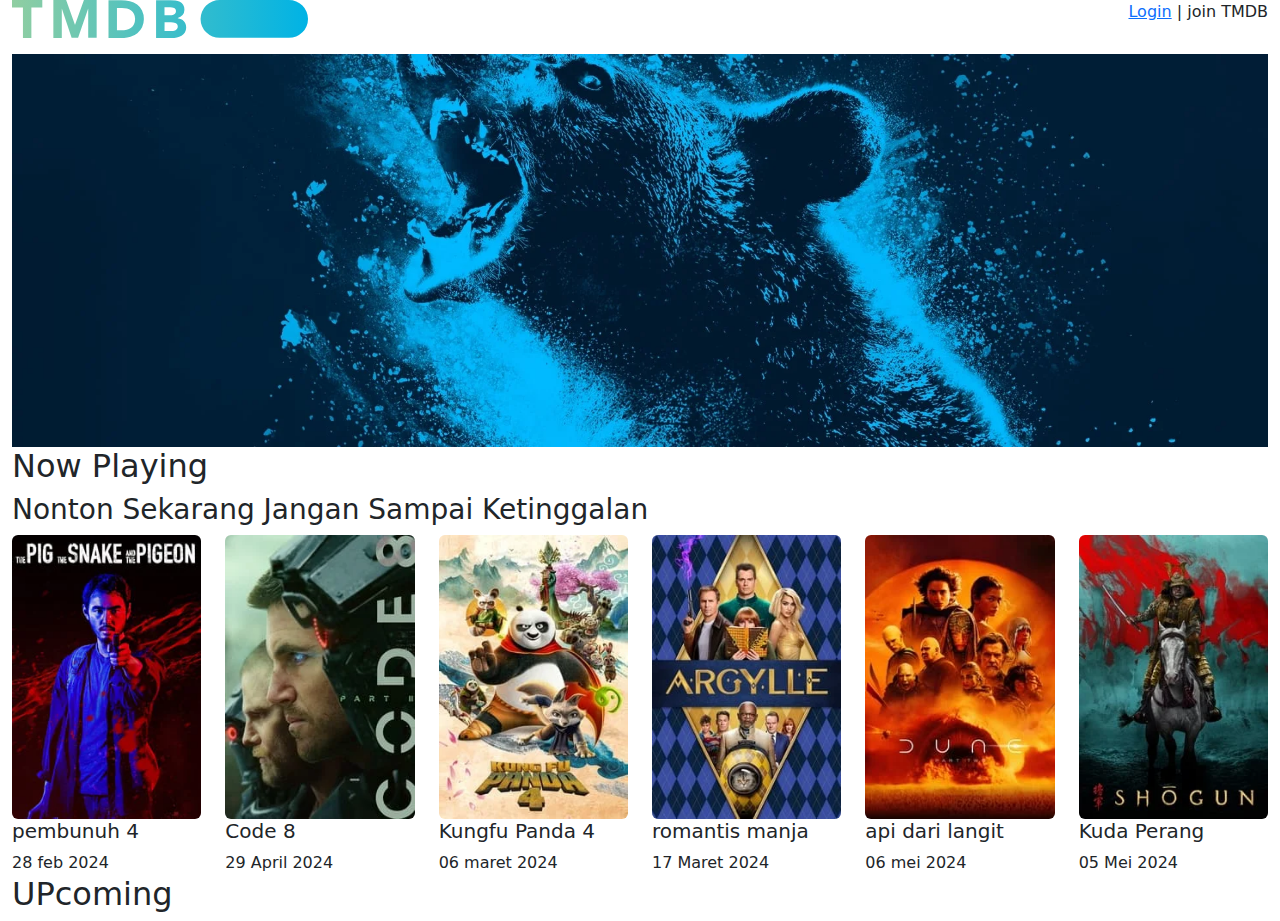
==== boostrap/index.html @ a7a59c15 "film" ====
<!DOCTYPE html>
<html lang="en">
<head>
    <meta charset="UTF-8">
    <meta name="viewport" content="width=device-width, initial-scale=1.0">
    <title>boostrap demo</title>
    <!-- boostrap CDN -->
    <link href="https://cdn.jsdelivr.net/npm/bootstrap@5.3.3/dist/css/bootstrap.min.css" rel="stylesheet" integrity="sha384-QWTKZyjpPEjISv5WaRU9OFeRpok6YctnYmDr5pNlyT2bRjXh0JMhjY6hW+ALEwIH" crossorigin="anonymous">
</head>
<body>
    <div class="container-fluid">
        <div class="row">
            <!-- logo -->   
            <div class="col-lg-3">
                <img src="img/logo.svg" alt=""
                class="img-responsive" />
            </div>
            <!-- link navigasi -->
            <div class="col-lg-9 text-end">
                <a href="#" class="link primary">Login</a> | 
                </a href="#" class="link primary">join TMDB</a>
            </div>
        </div>

        <div class="row mt-3"> 
            <div class="col-lg-12">
                <!-- img banner -->
                <img src="img/bannnerr.jpg" alt="" class="img-fluid">
                
            </div>
        </div>
        <h2>Now Playing</h2>
        <h3>Nonton Sekarang Jangan Sampai Ketinggalan</h3>
        <div class="row">
            <div class="col-lg-2 col-sm-4">
                <img src="img/gambar1.jpg" alt=""
                class="img-fluid rounded" />
                <h5>pembunuh 4</h5>
                28 feb 2024
            </div>
            <div class="col-lg-2 col-sm-4">
                <img src="img/gambar2.jpg" alt=""
                class="img-fluid rounded" />
                 <h5>Code 8</h5>
                29 April 2024
            </div>
            <div class="col-lg-2 col-sm-4">
                <img src="img/gambar 3.jpg" alt=""
                class="img-fluid rounded" />
                <h5>Kungfu Panda 4</h5>
                06 maret 2024
            </div>
            <div class="col-lg-2 col-sm-4">
                <img src="img/gambar4.jpg" alt=""
                class="img-fluid rounded" />
                <h5>romantis manja</h5>
                17 Maret 2024
            </div>
            <div class="col-lg-2 col-sm-4">
                <img src="img/gambar 5.jpg" alt=""
                class="img-fluid rounded" />
                <h5>api dari langit</h5>
                06 mei 2024
            </div>
            <div class="col-lg-2 col-sm-4">
                <img src="img/gambar6.jpg" alt=""
                class="img-fluid rounded" />
                <h5>Kuda Perang</h5>
                05 Mei 2024
            </div>
        </div>
        <h2>UPcoming</h2>
        <div class="row">
            <div class="col-lg-6">
                
            </div>
        </div>
    </div>

</body>
</html>
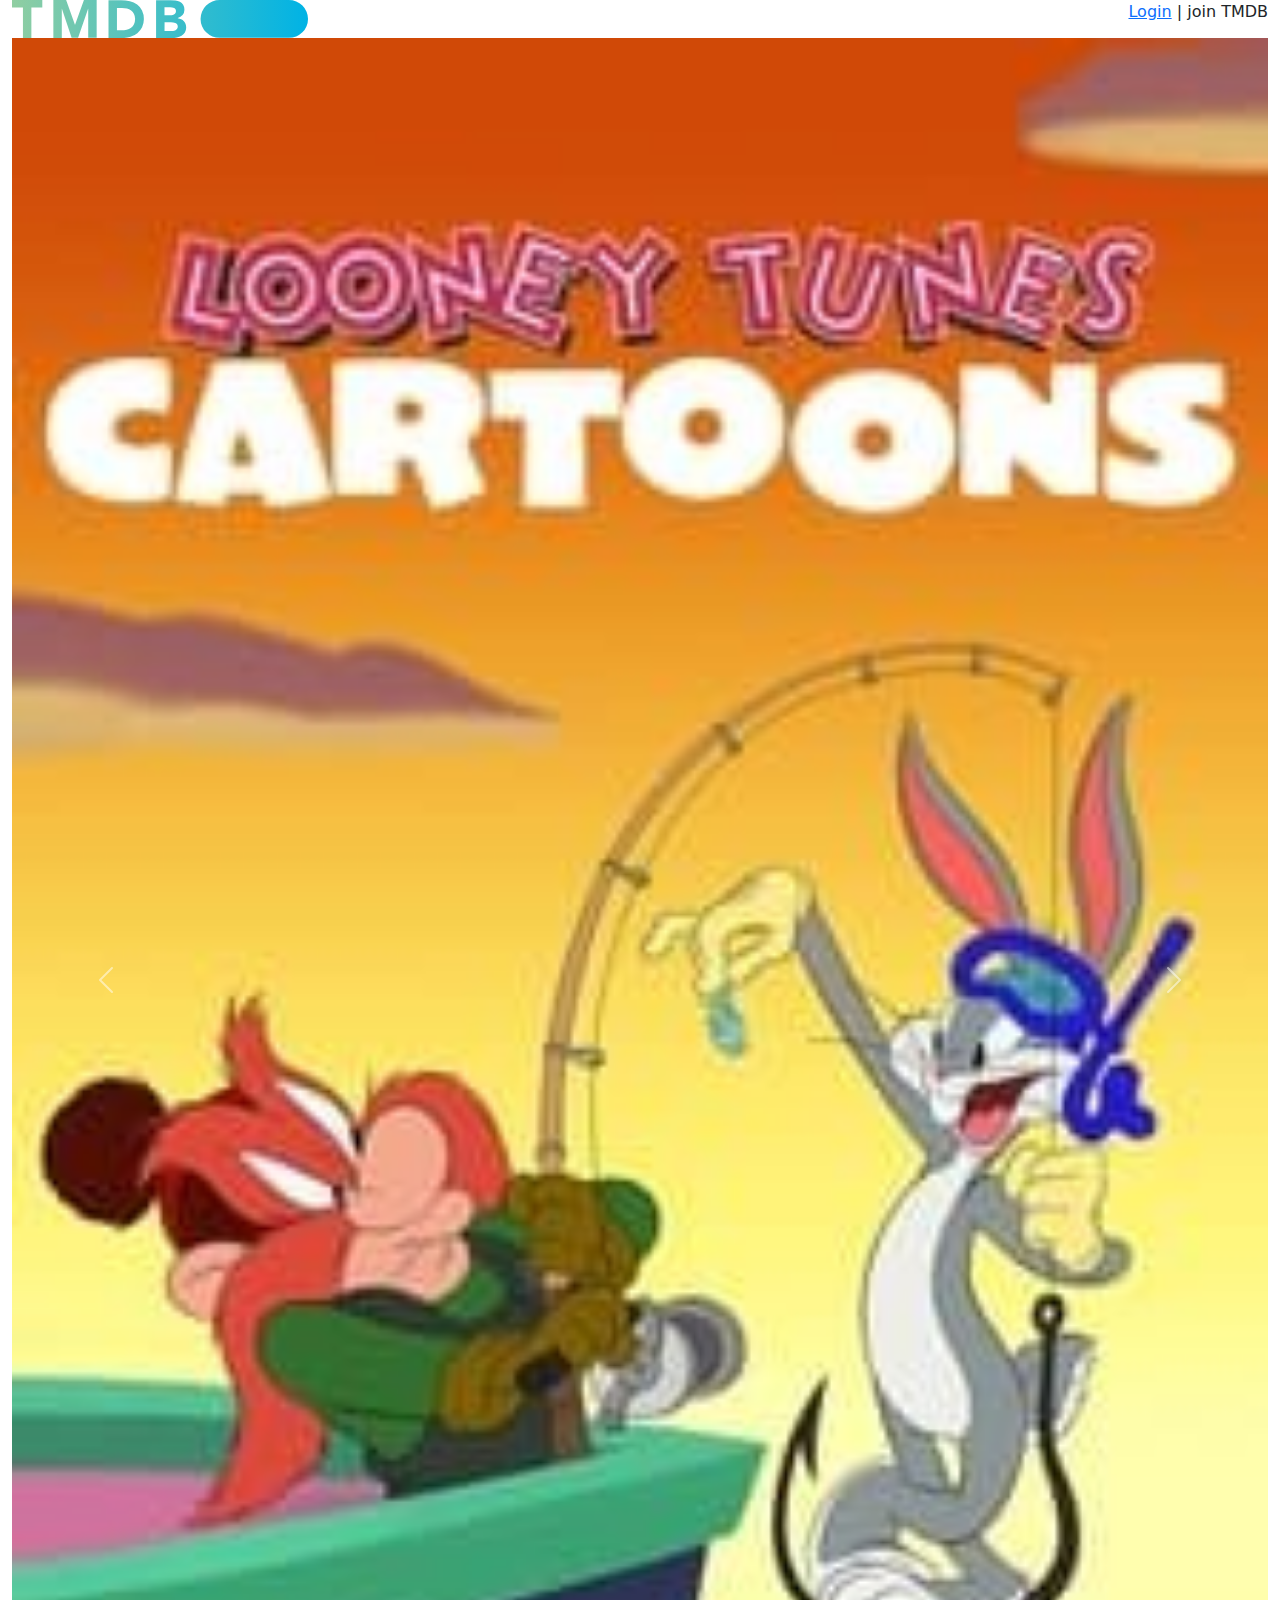
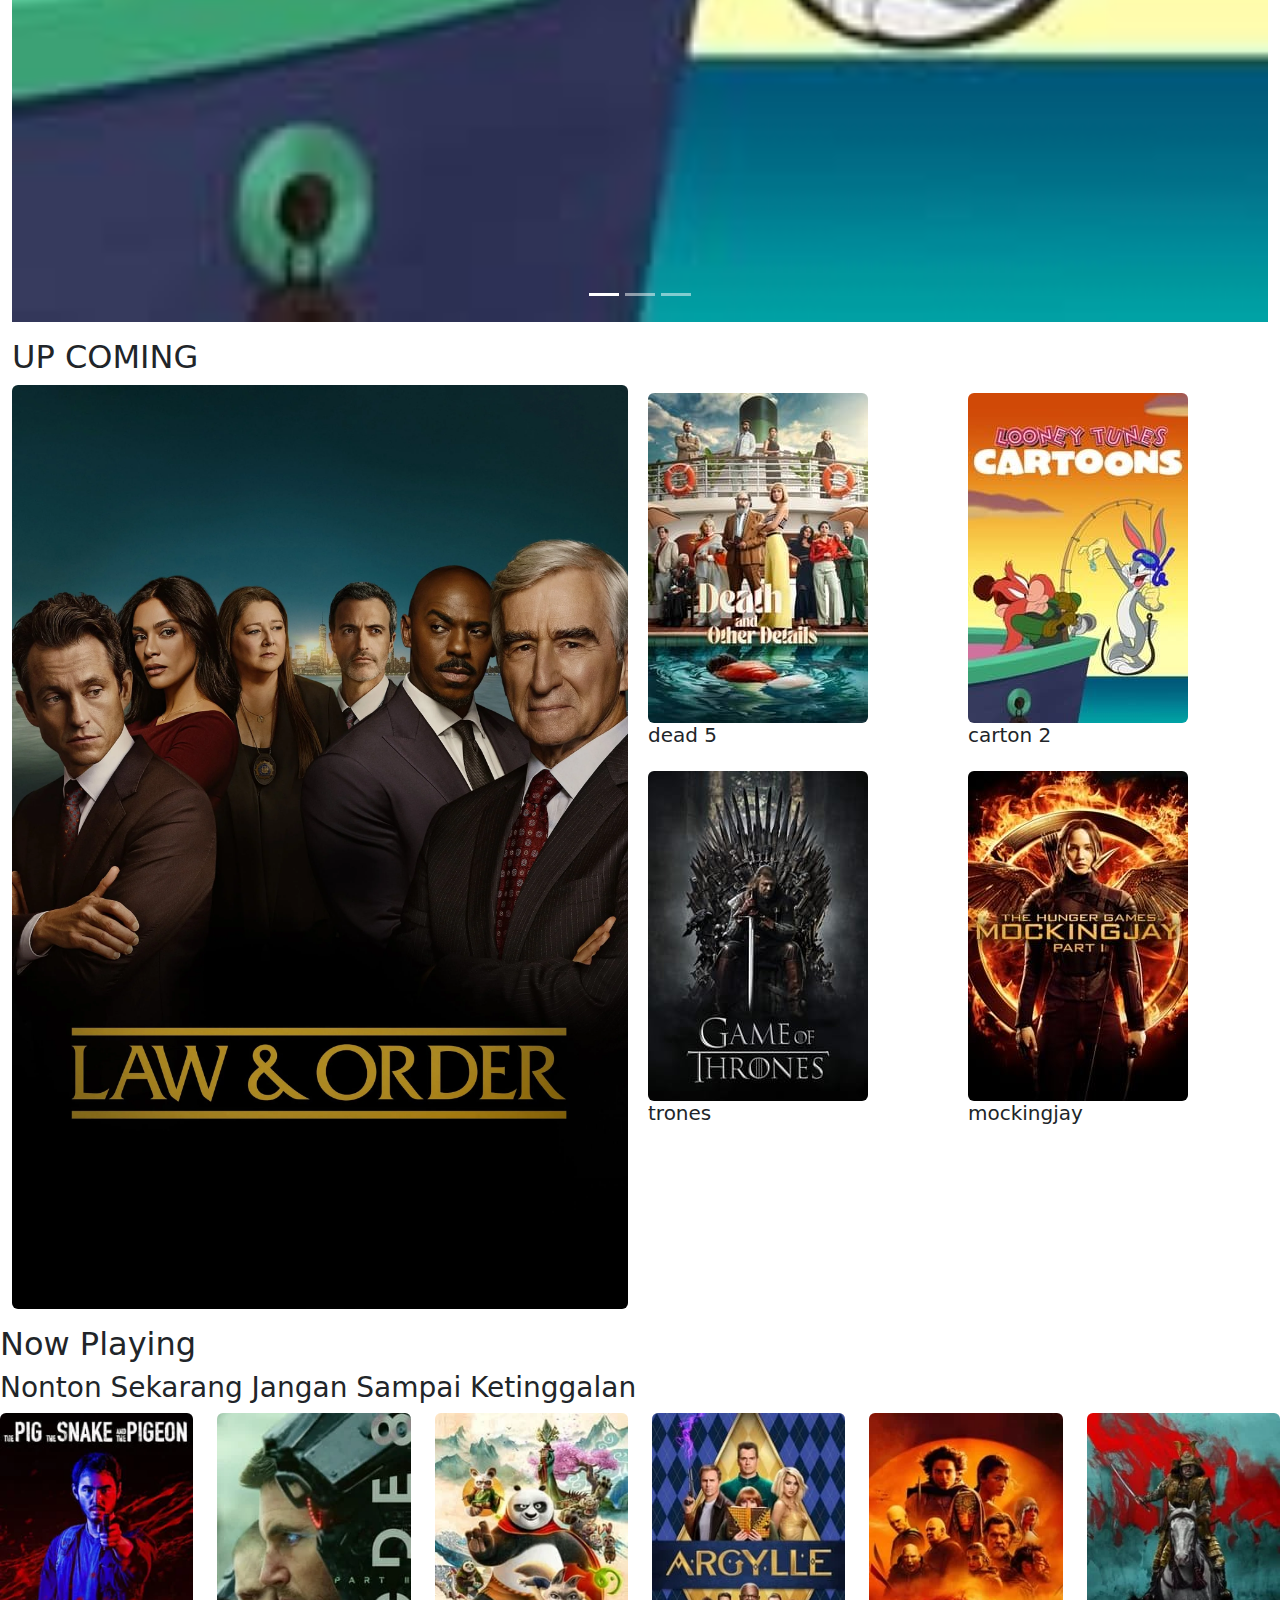
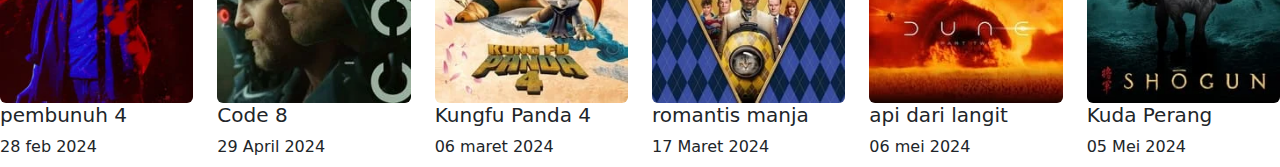
==== commit d05cc6bf: "bostrap" ====
--- a/boostrap/index.html
+++ b/boostrap/index.html
@@ -21,19 +21,92 @@
                 </a href="#" class="link primary">join TMDB</a>
             </div>
         </div>
+<script src="https://cdn.jsdelivr.net/npm/bootstrap@5.3.3/dist/js/bootstrap.bundle.min.js"></script>
+</head>
+<body>
+        <!-- Carousel -->
+<div id="demo" class="carousel slide" data-bs-ride="carousel">
 
-        <div class="row mt-3"> 
-            <div class="col-lg-12">
+  <!-- Indicators/dots -->
+  <div class="carousel-indicators">
+    <button type="button" data-bs-target="#demo" data-bs-slide-to="0" class="active"></button>
+    <button type="button" data-bs-target="#demo" data-bs-slide-to="1"></button>
+    <button type="button" data-bs-target="#demo" data-bs-slide-to="2"></button>
+  </div>
+  
+  <!-- The slideshow/carousel -->
+  <div class="carousel-inner">
+    <div class="carousel-item active">
+      <img src="kucing.jpg" alt="Los Angeles" class="d-block" style="width:100%">
+    </div>
+    <div class="carousel-item">
+      <img src="satria.jpg" alt="Chicago" class="d-block" style="width:100%">
+    </div>
+    <div class="carousel-item">
+      <img src="wanita.jpg" alt="New York" class="d-block" style="width:100%">
+    </div>
+  </div>
+  
+  <!-- Left and right controls/icons -->
+  <button class="carousel-control-prev" type="button" data-bs-target="#demo" data-bs-slide="prev">
+    <span class="carousel-control-prev-icon"></span>
+  </button>
+  <button class="carousel-control-next" type="button" data-bs-target="#demo" data-bs-slide="next">
+    <span class="carousel-control-next-icon"></span>
+  </button>
+</div>
+
+        <!-- <div class="row mt-3">  -->
+            <!-- <div class="col-lg-12"> -->
                 <!-- img banner -->
-                <img src="img/bannnerr.jpg" alt="" class="img-fluid">
+                <!-- <img src="img/bannnerr.jpg" alt="" class="img-fluid"> -->
                 
+            <!-- </div> -->
+        <!-- </div> -->
+        <h2 class="mt-3">UP COMING</h2>
+        <div class="row">
+            <div class="col-lg-6 ">
+                <img src="gambaaaaaaa.webp" alt=""
+                class="img-fluid rounded" />
             </div>
+
+            <div class="col-lg-6 col-sm-12">
+                <div class="row">
+                    <div class="col-lg-6 p-2 col-sm-6">
+                        <img src="gambarw.jpg" alt=""
+                        class="img-fluid rounded" />
+                        <h5>dead 5</h5>
+                    </div>
+
+                    <div class="col-lg-6 p-2 col-sm-6">
+                        <img src="kucing.jpg" alt=""
+                        class="img-fluid rounded" />
+                        <h5>carton 2</h5>
+                    </div>
+
+                    <div class="col-lg-6 p-2 col-sm-6">
+                        <img src="satria.jpg" alt=""
+                        class="img-fluid rounded" />
+                        <h5>trones</h5>
+                    </div>
+
+                    <div class="col-lg-6 p-2 col-sm-6">
+                        <img src="wanita.jpg" alt=""
+                        class="img-fluid rounded" />
+                        <h5>mockingjay</h5>
+                    </div>   
+                </div>
+            </div>
+
+
+        </div>    
+           
         </div>
-        <h2>Now Playing</h2>
+        <h2 class="mt-3">Now Playing</h2>
         <h3>Nonton Sekarang Jangan Sampai Ketinggalan</h3>
         <div class="row">
             <div class="col-lg-2 col-sm-4">
-                <img src="img/gambar1.jpg" alt=""
+                <img src="gambar1.jpg" alt=""
                 class="img-fluid rounded" />
                 <h5>pembunuh 4</h5>
                 28 feb 2024
@@ -41,7 +114,7 @@
             <div class="col-lg-2 col-sm-4">
                 <img src="img/gambar2.jpg" alt=""
                 class="img-fluid rounded" />
-                 <h5>Code 8</h5>
+                <h5>Code 8</h5>
                 29 April 2024
             </div>
             <div class="col-lg-2 col-sm-4">
@@ -69,7 +142,7 @@
                 05 Mei 2024
             </div>
         </div>
-        <h2>UPcoming</h2>
+        <h2></h2>
         <div class="row">
             <div class="col-lg-6">
                 
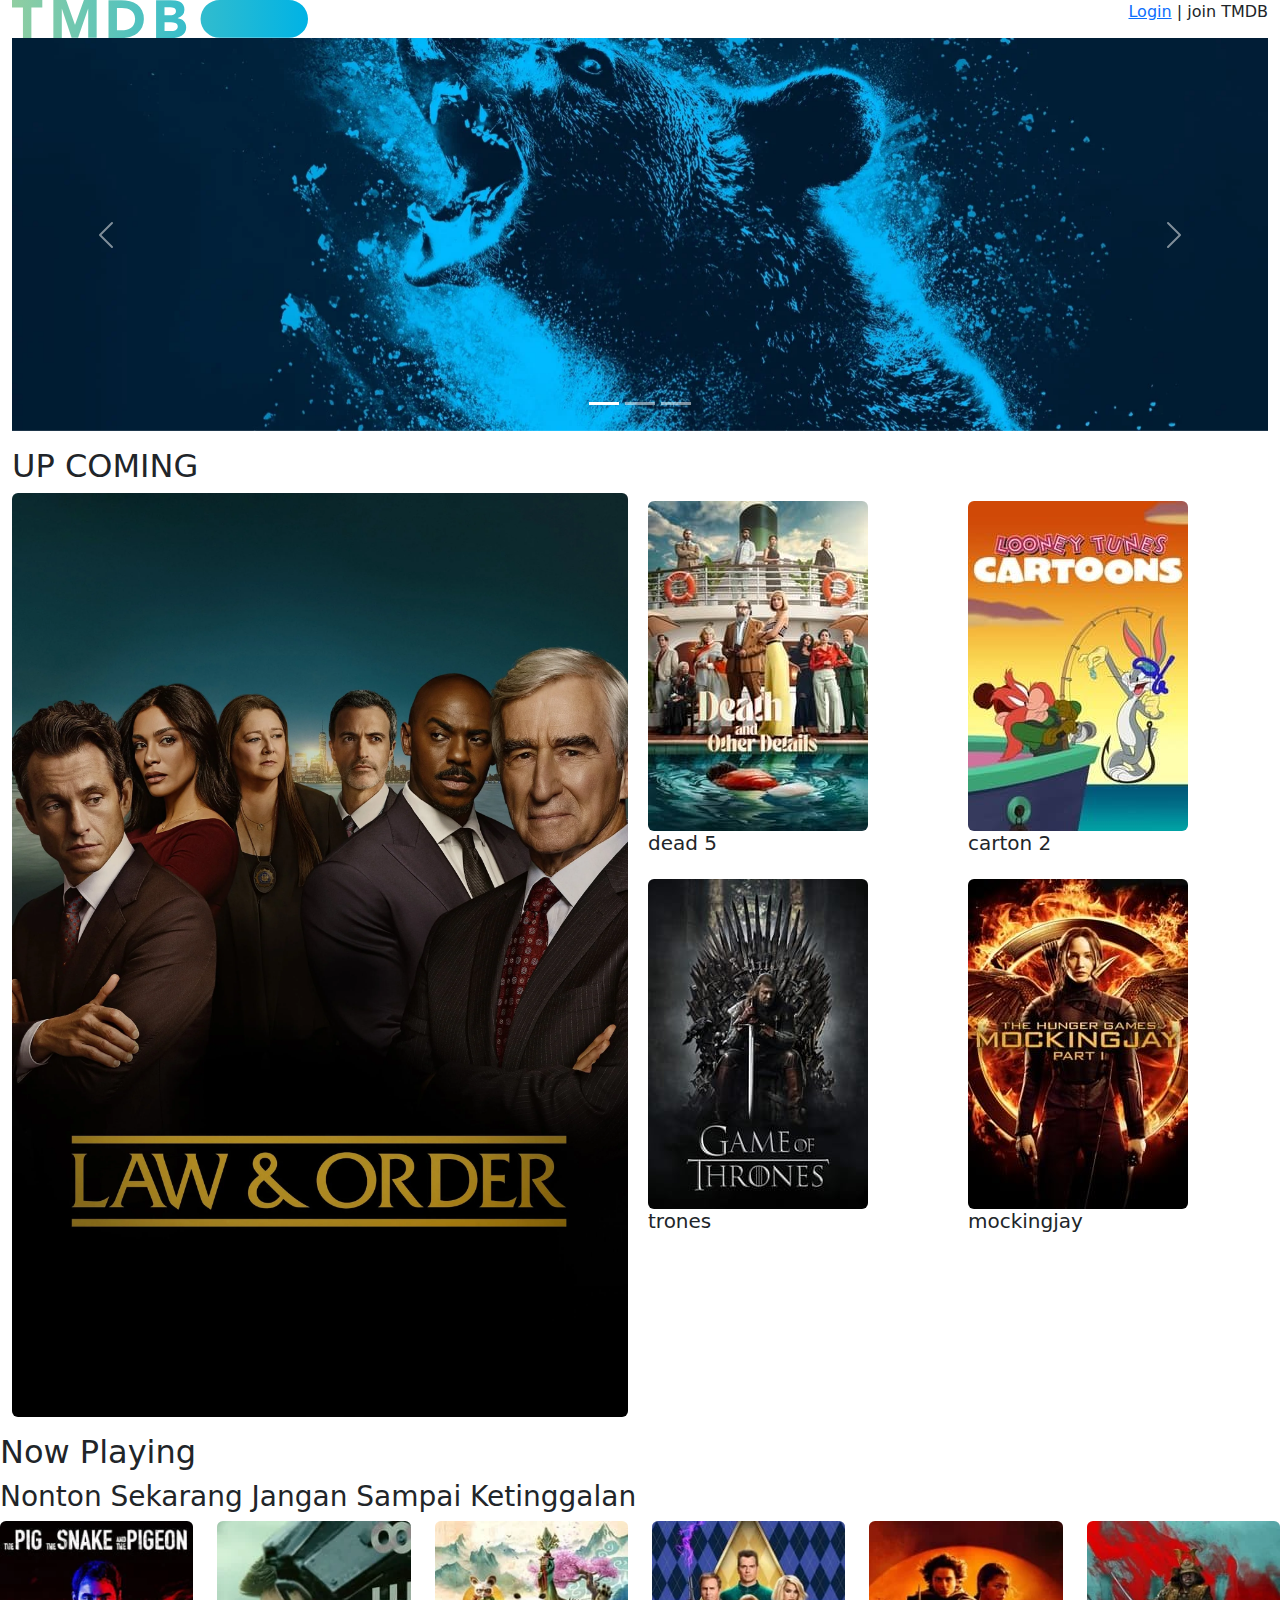
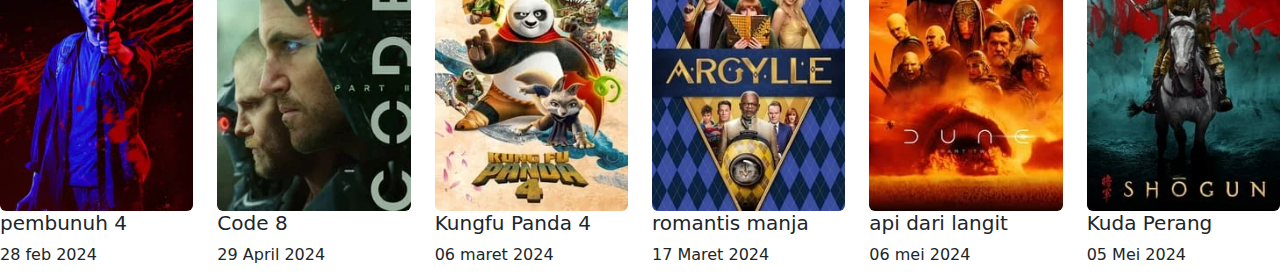
==== commit 62b22f4a: "terhapus" ====
--- a/boostrap/index.html
+++ b/boostrap/index.html
@@ -1,154 +1,147 @@
 <!DOCTYPE html>
 <html lang="en">
+
 <head>
     <meta charset="UTF-8">
     <meta name="viewport" content="width=device-width, initial-scale=1.0">
     <title>boostrap demo</title>
     <!-- boostrap CDN -->
-    <link href="https://cdn.jsdelivr.net/npm/bootstrap@5.3.3/dist/css/bootstrap.min.css" rel="stylesheet" integrity="sha384-QWTKZyjpPEjISv5WaRU9OFeRpok6YctnYmDr5pNlyT2bRjXh0JMhjY6hW+ALEwIH" crossorigin="anonymous">
+    <link href="https://cdn.jsdelivr.net/npm/bootstrap@5.3.3/dist/css/bootstrap.min.css" rel="stylesheet"
+        integrity="sha384-QWTKZyjpPEjISv5WaRU9OFeRpok6YctnYmDr5pNlyT2bRjXh0JMhjY6hW+ALEwIH" crossorigin="anonymous">
 </head>
+
 <body>
     <div class="container-fluid">
         <div class="row">
-            <!-- logo -->   
+            <!-- logo -->
             <div class="col-lg-3">
-                <img src="img/logo.svg" alt=""
-                class="img-responsive" />
+                <img src="img/logo.svg" alt="" class="img-responsive" />
             </div>
             <!-- link navigasi -->
             <div class="col-lg-9 text-end">
-                <a href="#" class="link primary">Login</a> | 
+                <a href="#" class="link primary">Login</a> |
                 </a href="#" class="link primary">join TMDB</a>
             </div>
         </div>
-<script src="https://cdn.jsdelivr.net/npm/bootstrap@5.3.3/dist/js/bootstrap.bundle.min.js"></script>
-</head>
-<body>
-        <!-- Carousel -->
-<div id="demo" class="carousel slide" data-bs-ride="carousel">
+        <script src="https://cdn.jsdelivr.net/npm/bootstrap@5.3.3/dist/js/bootstrap.bundle.min.js"></script>
+        </head>
 
-  <!-- Indicators/dots -->
-  <div class="carousel-indicators">
-    <button type="button" data-bs-target="#demo" data-bs-slide-to="0" class="active"></button>
-    <button type="button" data-bs-target="#demo" data-bs-slide-to="1"></button>
-    <button type="button" data-bs-target="#demo" data-bs-slide-to="2"></button>
-  </div>
-  
-  <!-- The slideshow/carousel -->
-  <div class="carousel-inner">
-    <div class="carousel-item active">
-      <img src="kucing.jpg" alt="Los Angeles" class="d-block" style="width:100%">
-    </div>
-    <div class="carousel-item">
-      <img src="satria.jpg" alt="Chicago" class="d-block" style="width:100%">
-    </div>
-    <div class="carousel-item">
-      <img src="wanita.jpg" alt="New York" class="d-block" style="width:100%">
-    </div>
-  </div>
-  
-  <!-- Left and right controls/icons -->
-  <button class="carousel-control-prev" type="button" data-bs-target="#demo" data-bs-slide="prev">
-    <span class="carousel-control-prev-icon"></span>
-  </button>
-  <button class="carousel-control-next" type="button" data-bs-target="#demo" data-bs-slide="next">
-    <span class="carousel-control-next-icon"></span>
-  </button>
-</div>
+        <body>
+            <!-- Carousel -->
+            <div id="demo" class="carousel slide" data-bs-ride="carousel">
 
-        <!-- <div class="row mt-3">  -->
-            <!-- <div class="col-lg-12"> -->
-                <!-- img banner -->
-                <!-- <img src="img/bannnerr.jpg" alt="" class="img-fluid"> -->
-                
-            <!-- </div> -->
-        <!-- </div> -->
-        <h2 class="mt-3">UP COMING</h2>
-        <div class="row">
-            <div class="col-lg-6 ">
-                <img src="gambaaaaaaa.webp" alt=""
-                class="img-fluid rounded" />
+                <!-- Indicators/dots -->
+                <div class="carousel-indicators">
+                    <button type="button" data-bs-target="#demo" data-bs-slide-to="0" class="active"></button>
+                    <button type="button" data-bs-target="#demo" data-bs-slide-to="1"></button>
+                    <button type="button" data-bs-target="#demo" data-bs-slide-to="2"></button>
+                </div>
+
+                <!-- The slideshow/carousel -->
+                <div class="carousel-inner">
+                    <div class="carousel-item active">
+                        <img src="img/bannnerr.jpg" alt="Los Angeles" class="d-block" style="width:100%">
+                    </div>
+                    <div class="carousel-item">
+                        <img src="img/bannnerr.jpg" alt="Chicago" class="d-block" style="width:100%">
+                    </div>
+                    <div class="carousel-item">
+                        <img src="img/bannnerr.jpg" alt="New York" class="d-block" style="width:100%">
+                    </div>
+                </div>
+
+                <!-- Left and right controls/icons -->
+                <button class="carousel-control-prev" type="button" data-bs-target="#demo" data-bs-slide="prev">
+                    <span class="carousel-control-prev-icon"></span>
+                </button>
+                <button class="carousel-control-next" type="button" data-bs-target="#demo" data-bs-slide="next">
+                    <span class="carousel-control-next-icon"></span>
+                </button>
             </div>
 
-            <div class="col-lg-6 col-sm-12">
-                <div class="row">
-                    <div class="col-lg-6 p-2 col-sm-6">
-                        <img src="gambarw.jpg" alt=""
-                        class="img-fluid rounded" />
-                        <h5>dead 5</h5>
+            <!-- <div class="row mt-3">  -->
+            <!-- <div class="col-lg-12"> -->
+            <!-- img banner -->
+            <!-- <img src="img/bannnerr.jpg" alt="" class="img-fluid"> -->
+
+            <!-- </div> -->
+            <!-- </div> -->
+            <h2 class="mt-3">UP COMING</h2>
+            <div class="row">
+                <div class="col-lg-6 ">
+                    <img src="gambaaaaaaa.webp" alt="" class="img-fluid rounded" />
+                </div>
+
+                <div class="col-lg-6 col-sm-12">
+                    <div class="row">
+                        <div class="col-lg-6 p-2 col-sm-6">
+                            <img src="gambarw.jpg" alt="" class="img-fluid rounded" />
+                            <h5>dead 5</h5>
+                        </div>
+
+                        <div class="col-lg-6 p-2 col-sm-6">
+                            <img src="kucing.jpg" alt="" class="img-fluid rounded" />
+                            <h5>carton 2</h5>
+                        </div>
+
+                        <div class="col-lg-6 p-2 col-sm-6">
+                            <img src="satria.jpg" alt="" class="img-fluid rounded" />
+                            <h5>trones</h5>
+                        </div>
+
+                        <div class="col-lg-6 p-2 col-sm-6">
+                            <img src="wanita.jpg" alt="" class="img-fluid rounded" />
+                            <h5>mockingjay</h5>
+                        </div>
                     </div>
+                </div>
 
-                    <div class="col-lg-6 p-2 col-sm-6">
-                        <img src="kucing.jpg" alt=""
-                        class="img-fluid rounded" />
-                        <h5>carton 2</h5>
-                    </div>
 
-                    <div class="col-lg-6 p-2 col-sm-6">
-                        <img src="satria.jpg" alt=""
-                        class="img-fluid rounded" />
-                        <h5>trones</h5>
-                    </div>
-
-                    <div class="col-lg-6 p-2 col-sm-6">
-                        <img src="wanita.jpg" alt=""
-                        class="img-fluid rounded" />
-                        <h5>mockingjay</h5>
-                    </div>   
-                </div>
             </div>
 
+    </div>
+    <h2 class="mt-3">Now Playing</h2>
+    <h3>Nonton Sekarang Jangan Sampai Ketinggalan</h3>
+    <div class="row">
+        <div class="col-lg-2 col-sm-4">
+            <img src="gambar1.jpg" alt="" class="img-fluid rounded" />
+            <h5>pembunuh 4</h5>
+            28 feb 2024
+        </div>
+        <div class="col-lg-2 col-sm-4">
+            <img src="img/gambar2.jpg" alt="" class="img-fluid rounded" />
+            <h5>Code 8</h5>
+            29 April 2024
+        </div>
+        <div class="col-lg-2 col-sm-4">
+            <img src="img/gambar 3.jpg" alt="" class="img-fluid rounded" />
+            <h5>Kungfu Panda 4</h5>
+            06 maret 2024
+        </div>
+        <div class="col-lg-2 col-sm-4">
+            <img src="img/gambar4.jpg" alt="" class="img-fluid rounded" />
+            <h5>romantis manja</h5>
+            17 Maret 2024
+        </div>
+        <div class="col-lg-2 col-sm-4">
+            <img src="img/gambar 5.jpg" alt="" class="img-fluid rounded" />
+            <h5>api dari langit</h5>
+            06 mei 2024
+        </div>
+        <div class="col-lg-2 col-sm-4">
+            <img src="img/gambar6.jpg" alt="" class="img-fluid rounded" />
+            <h5>Kuda Perang</h5>
+            05 Mei 2024
+        </div>
+    </div>
+    <h2></h2>
+    <div class="row">
+        <div class="col-lg-6">
 
-        </div>    
-           
         </div>
-        <h2 class="mt-3">Now Playing</h2>
-        <h3>Nonton Sekarang Jangan Sampai Ketinggalan</h3>
-        <div class="row">
-            <div class="col-lg-2 col-sm-4">
-                <img src="gambar1.jpg" alt=""
-                class="img-fluid rounded" />
-                <h5>pembunuh 4</h5>
-                28 feb 2024
-            </div>
-            <div class="col-lg-2 col-sm-4">
-                <img src="img/gambar2.jpg" alt=""
-                class="img-fluid rounded" />
-                <h5>Code 8</h5>
-                29 April 2024
-            </div>
-            <div class="col-lg-2 col-sm-4">
-                <img src="img/gambar 3.jpg" alt=""
-                class="img-fluid rounded" />
-                <h5>Kungfu Panda 4</h5>
-                06 maret 2024
-            </div>
-            <div class="col-lg-2 col-sm-4">
-                <img src="img/gambar4.jpg" alt=""
-                class="img-fluid rounded" />
-                <h5>romantis manja</h5>
-                17 Maret 2024
-            </div>
-            <div class="col-lg-2 col-sm-4">
-                <img src="img/gambar 5.jpg" alt=""
-                class="img-fluid rounded" />
-                <h5>api dari langit</h5>
-                06 mei 2024
-            </div>
-            <div class="col-lg-2 col-sm-4">
-                <img src="img/gambar6.jpg" alt=""
-                class="img-fluid rounded" />
-                <h5>Kuda Perang</h5>
-                05 Mei 2024
-            </div>
-        </div>
-        <h2></h2>
-        <div class="row">
-            <div class="col-lg-6">
-                
-            </div>
-        </div>
+    </div>
     </div>
 
 </body>
+
 </html>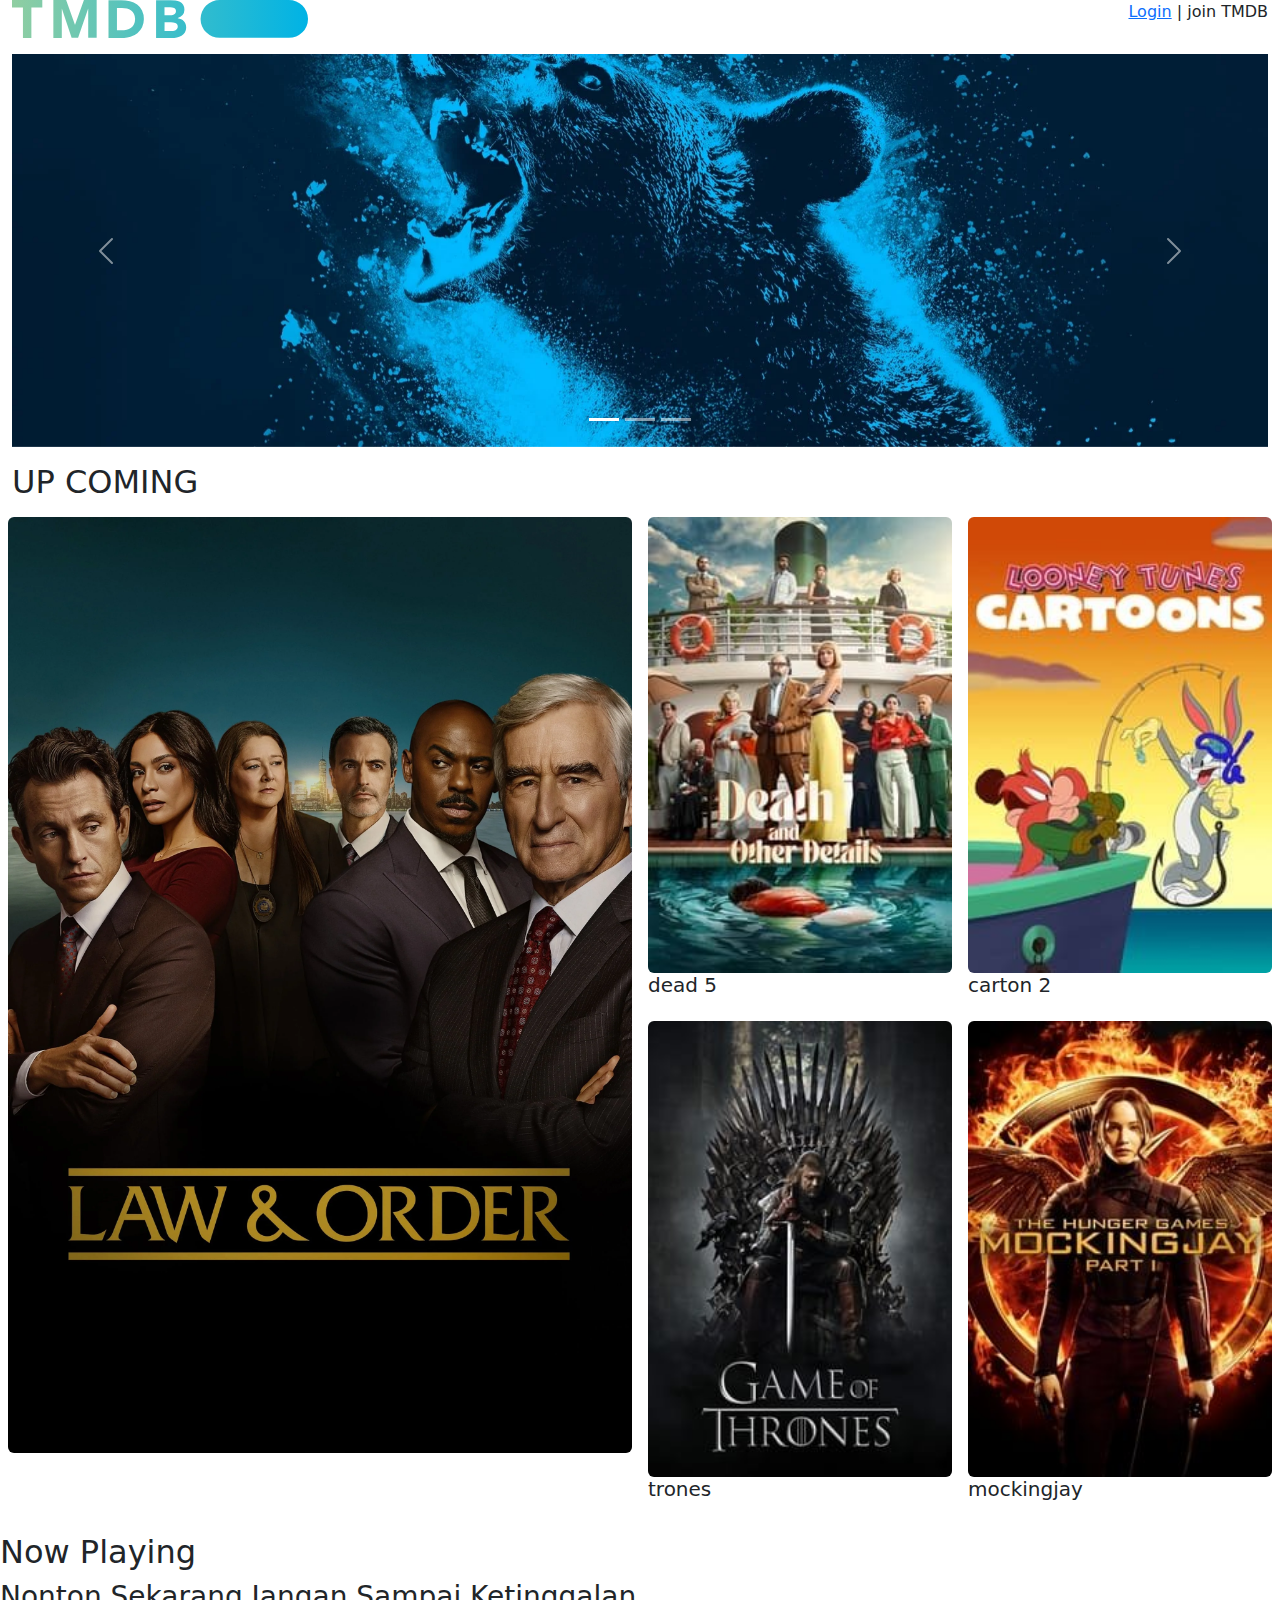
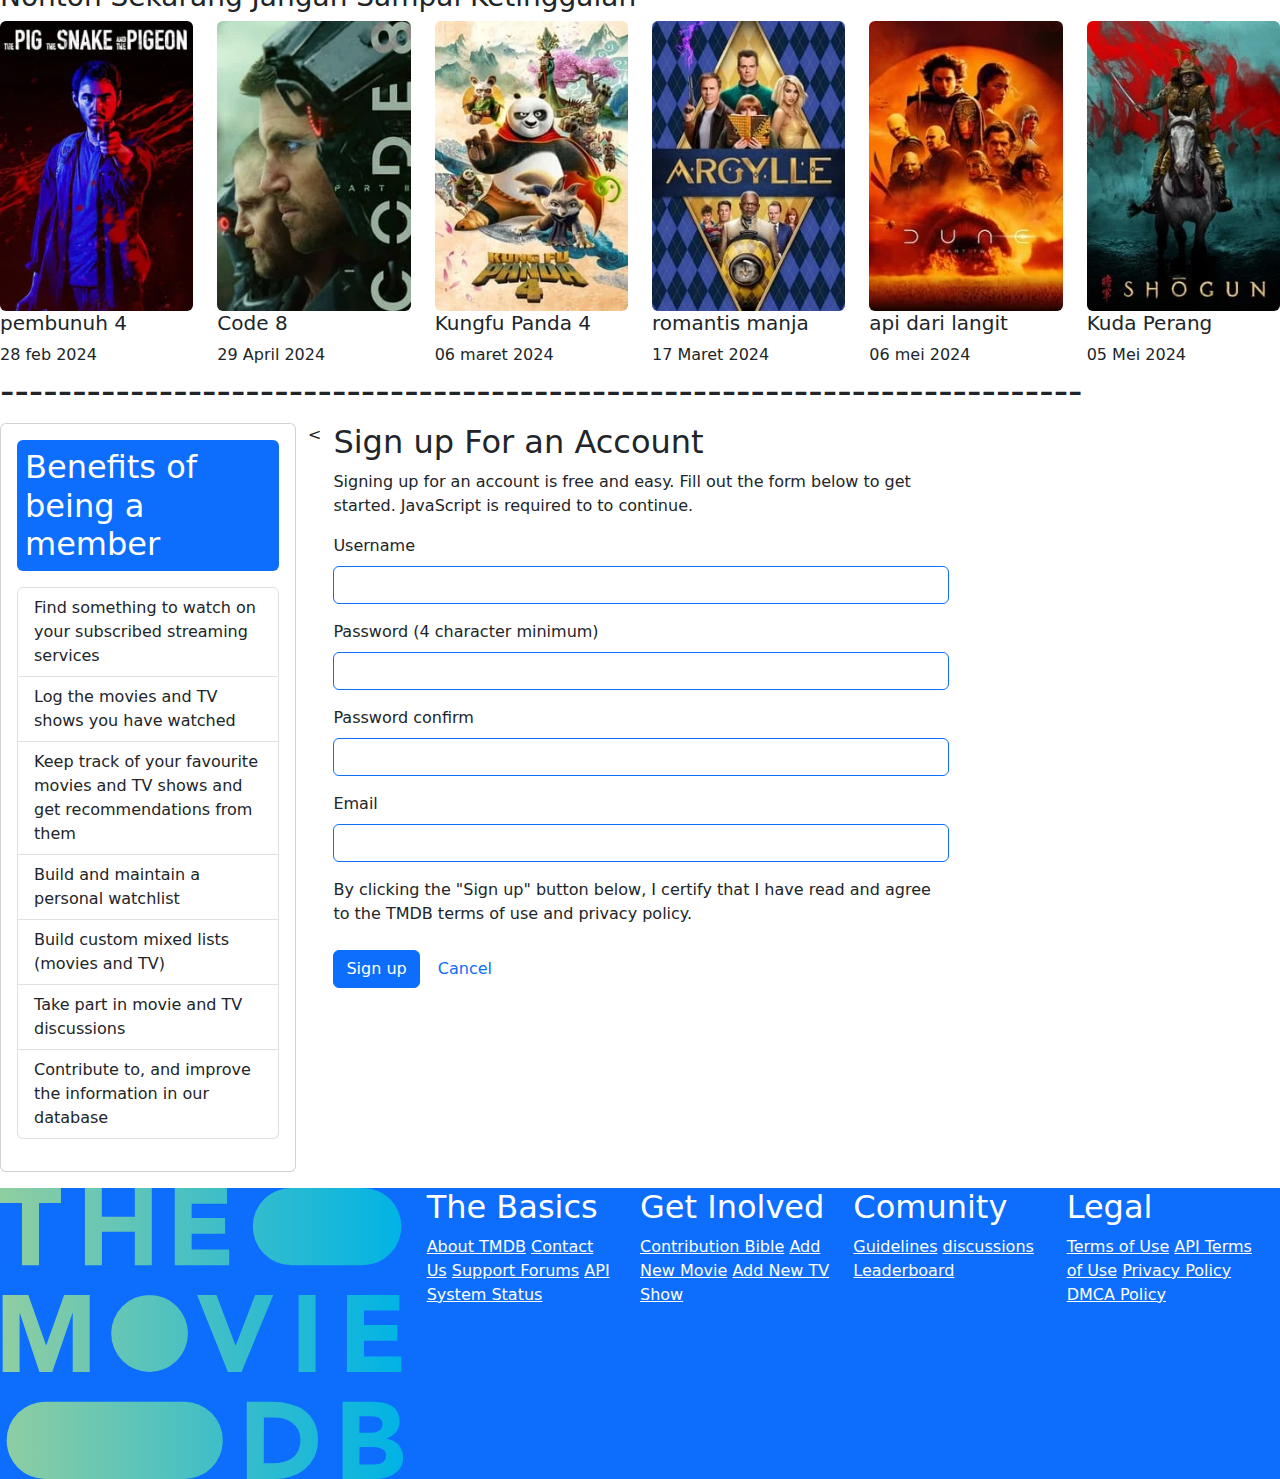
==== commit f7d3100d: "new bosstrap eric" ====
--- a/boostrap/index.html
+++ b/boostrap/index.html
@@ -28,7 +28,7 @@
 
         <body>
             <!-- Carousel -->
-            <div id="demo" class="carousel slide" data-bs-ride="carousel">
+            <div id="demo" class="mt-3 carousel slide" data-bs-ride="carousel">
 
                 <!-- Indicators/dots -->
                 <div class="carousel-indicators">
@@ -68,29 +68,29 @@
             <!-- </div> -->
             <h2 class="mt-3">UP COMING</h2>
             <div class="row">
-                <div class="col-lg-6 ">
+                <div class="col-lg-6 p-2">
                     <img src="gambaaaaaaa.webp" alt="" class="img-fluid rounded" />
                 </div>
 
                 <div class="col-lg-6 col-sm-12">
                     <div class="row">
                         <div class="col-lg-6 p-2 col-sm-6">
-                            <img src="gambarw.jpg" alt="" class="img-fluid rounded" />
+                            <img src="gambarw.jpg" alt="" class="d-block w-100 rounded" />
                             <h5>dead 5</h5>
                         </div>
 
                         <div class="col-lg-6 p-2 col-sm-6">
-                            <img src="kucing.jpg" alt="" class="img-fluid rounded" />
+                            <img src="kucing.jpg" alt="" class="d-block w-100 rounded" />
                             <h5>carton 2</h5>
                         </div>
 
                         <div class="col-lg-6 p-2 col-sm-6">
-                            <img src="satria.jpg" alt="" class="img-fluid rounded" />
+                            <img src="satria.jpg" alt="" class="d-block w-100 rounded" />
                             <h5>trones</h5>
                         </div>
 
                         <div class="col-lg-6 p-2 col-sm-6">
-                            <img src="wanita.jpg" alt="" class="img-fluid rounded" />
+                            <img src="wanita.jpg" alt="" class="d-block w-100 rounded" />
                             <h5>mockingjay</h5>
                         </div>
                     </div>
@@ -133,15 +133,107 @@
             <h5>Kuda Perang</h5>
             05 Mei 2024
         </div>
+        <h1>---------------------------------------------------------------------------</h1>
+        <!-- akhir now playing -->
+        <!-- awal sign up -->
+        <div class="row">
+            <div class="col-lg-3">
+                <!-- teks benefit -->
+                <div class="card">
+                    <div class="card-body">
+                        <h2 class="bg-primary rounded text-white p-2">Benefits of being a member</h2>
+                        <p class="card-text">
+                            <ul class="list-group">
+                                <li class="list-group-item">Find something to watch on your subscribed streaming services</li>
+                                <li class="list-group-item">Log the movies and TV shows you have watched</li>
+                                <li class="list-group-item">Keep track of your favourite movies and TV shows and get recommendations from them</li>
+                                <li class="list-group-item">Build and maintain a personal watchlist</li>
+                                <li class="list-group-item">Build custom mixed lists (movies and TV)</li>
+                                <li class="list-group-item">Take part in movie and TV discussions</li>
+                                <li class="list-group-item">Contribute to, and improve the information in our database</li>
+                              </ul>
+                        </p>
+                    </div>
+                </div>
+            </div>
+            <
+            <div class="col-lg-6">
+                <!-- form sign up -->
+                <h2>Sign up For an Account</h2>
+                <p>Signing up for an account is free and easy. Fill out the form below to get started. JavaScript is required to to continue.       
+                </p>
+                <form action="">
+                    <div class="mb-3">
+                        <label for="" class="form-label">Username</label>
+                        <input type="text" class="form-control border border-primary"/>
+                    </div>
+
+                    <div class="mb-3">
+                        <label for="" class="form-label">Password (4 character minimum)</label>
+                        <input type="password" class="form-control border border-primary"/>
+                    </div>
+
+                    <div class="mb-3">
+                        <label for="" class="form-label">Password confirm</label>
+                        <input type="password" class="form-control border border-primary"/>
+                    </div>
+
+                    <div class="mb-3">
+                        <label for="" class="form-label">Email</label>
+                        <input type="email" class="form-control border border-primary"/>
+                    </div>
+
+                    <div class="mb-3">
+                        <label for="" class="form-label">By clicking the "Sign up" button below, I certify that I have read and agree to the TMDB terms of use and privacy policy.</label>
+                    </div>
+
+                    <button class="btn btn-primary">Sign up</button>
+                    <button class="btn btn-default text-primary">Cancel</button>
+                </form>
+            </div>
+        </div>
+        <!-- akhir sign up -->
+        <!-- awal footer -->
+        <!-- mt-3 untuk mengisi kolom jarak -->
+        <div class="row bg-primary mt-3 text-white">
+            <div class="col-lg-4">
+                <img src="logo1.svg" alt="d-block w-50">
+            </div>
+
+            <div class="col-lg-2">
+                <h2>The Basics</h2>
+                <a href="" class="text-white">About TMDB</a>
+                <a href="" class="text-white">Contact Us</a>
+                <a href="" class="text-white">Support Forums</a>
+                <a href="" class="text-white">API</a>
+                <a href="" class="text-white">System Status</a>
+            </div>
+
+            <div class="col-lg-2">
+                <h2>Get Inolved</h2>
+                <a href="" class="text-white">Contribution Bible</a>
+                <a href="" class="text-white">Add New Movie</a>
+                <a href="" class="text-white">Add New TV Show</a>
+            </div>
+
+            <div class="col-lg-2">
+                <h2>Comunity</h2>
+                <a href="" class="text-white">Guidelines</a>
+                <a href="" class="text-white">discussions</a>
+                <a href="" class="text-white">Leaderboard</a>
+            </div>
+            
+            <div class="col-lg-2">
+                <h2>Legal</h2>
+                <a href="" class="text-white">Terms of Use</a>
+                <a href="" class="text-white">API Terms of Use</a>
+                <a href="" class="text-white">Privacy Policy</a>
+                <a href="" class="text-white">DMCA Policy</a>
+            </div>
+
+        </div>
+        <!-- akhir footer -->
     </div>
-    <h2></h2>
-    <div class="row">
-        <div class="col-lg-6">
-
-        </div>
-    </div>
-    </div>
-
 </body>
 
 </html>